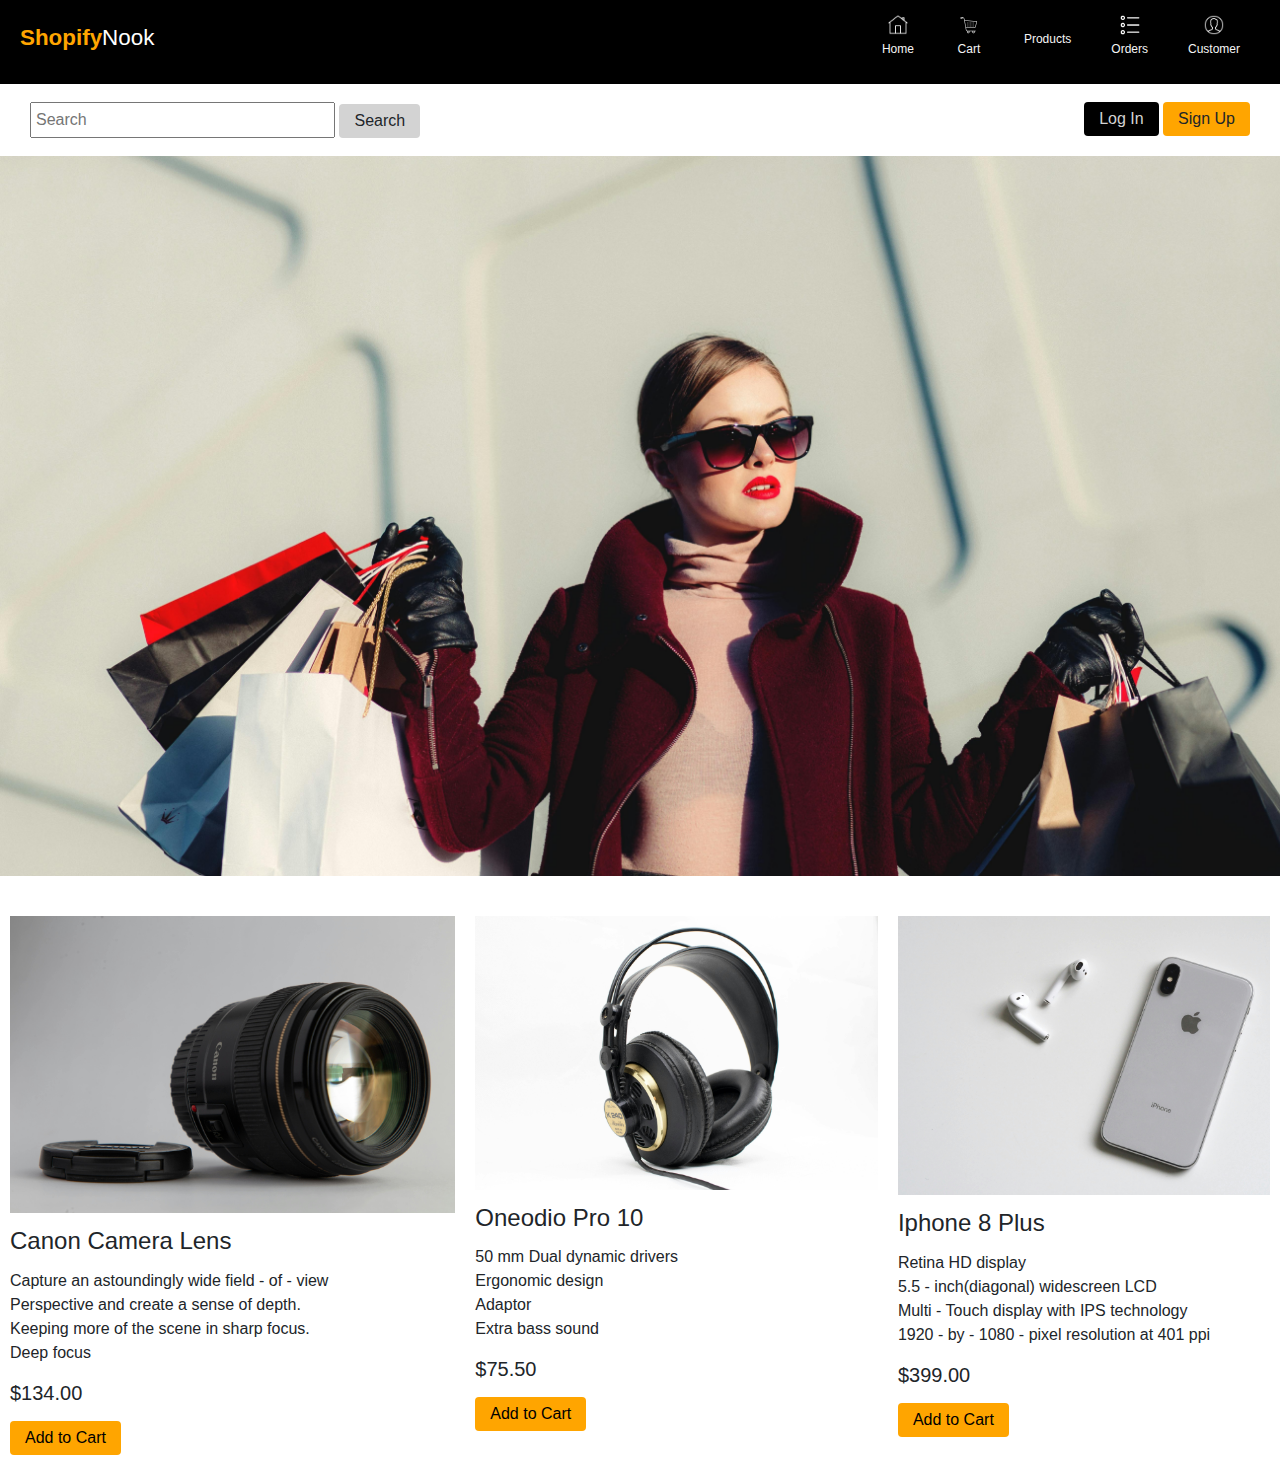
==== index.html @ 9720ec9d "update" ====
<!DOCTYPE html>
<html lang="en">
<head>
  <meta charset="UTF-8">
  <meta http-equiv="X-UA-Compatible" content="IE=Edge">
  <meta name="viewport" content="width=device-width, initial-scale=1">
  <link href="https://cdn.jsdelivr.net/npm/bootstrap@5.3.3/dist/css/bootstrap.min.css" rel="stylesheet" integrity="sha384-QWTKZyjpPEjISv5WaRU9OFeRpok6YctnYmDr5pNlyT2bRjXh0JMhjY6hW+ALEwIH" crossorigin="anonymous">
  <title>HTML</title>
  <link rel="stylesheet" href="style.css">
</head>

<body>
  <header>
    <div class="logo">
      <h1 class="shop-logo"><span>Shopify</span>Nook</h1>
    </div>
    <ul class="">
      <li><a class="" href="#home"><img src="images/icons/icons8-home-50.png"/>Home</a></li>
      <li><a class="" href="#Cart"><img src="images/icons/icons8-cart-80.png"/>Cart</a></li>
      <li><a class="" href="#products"><img src="images/icons/icons8-products-64 (1).png" alt="" />Products</a></li>
      <li><a class="" href="#orders"><img src="images/icons/icons8-list-64.png"/>Orders</a></li>
      <li><a class="" href="#customer"><img src="images/icons/icons8-user-50.png"/>Customer</a></li>
    </ul>
  </header>
  <div class="search-bar">
    <div class="search-input">
      <input type="text" name="search" id="search" placeholder="Search" />
      <button class="btn search">Search</button>
    </div>
    <div class="login-signup">
      <button class="btn login">Log In</button>
      <button class="btn signup">Sign Up</button>
    </div>
  </div>
  <section class="main-page">
    
  </section>
  <section class="products-container">
  </section>
  
  <script src="https://cdn.jsdelivr.net/npm/bootstrap@5.3.3/dist/js/bootstrap.bundle.min.js" integrity="sha384-YvpcrYf0tY3lHB60NNkmXc5s9fDVZLESaAA55NDzOxhy9GkcIdslK1eN7N6jIeHz" crossorigin="anonymous"></script>
  <script scr="/scripts/products.js"></script>
  <script src="/scripts/main.js"></script>
</body>
</html>
---- style.css ----
*{
  padding: 0;
  margin: 0;
  box-sizing: border-box;
  font-family: Arial, Helvetica, sans-serif;
}

header{
  display: flex;
  align-items: center;
  justify-content: space-between;
  background-color: #000;
  padding: 0 20px;
}

header .logo .shop-logo{
  color: white;
  font-weight: 100;
  font-size: 1.4rem;
}

header .logo .shop-logo span{
  font-weight: 700;
  color: orange;
}

header ul{
  display: flex;
  align-items: center;
}

header ul li{
  list-style-type: none;
  padding: 10px 20px;
}

header ul li img{
  width: 20px;
  margin: 5px;
}

header ul li a{
  text-decoration: none;
  color: whitesmoke;
  display: flex;
  flex-direction: column;
  justify-content: center;
  align-items: center;
  font-size: 0.75rem;
  font-weight: 300;
}

header ul li a:hover{
  color: orange;
}

.search-bar{
  display: flex;
  justify-content: space-between;
  padding: 18px 30px;
}

.search-input{
  width: 50%;
}
.search-bar .search-input input{
  width:50%;
  font-size: 1rem;
  padding: 4px;
}
.search-bar .search-input .search{
  background-color: lightgray;
}

.search-bar .search-input .search:hover{
  background-color: black;
  color: lightgray;
}

.btn{
  padding: 4px 14px;
  font-size: 1rem;
  border-radius: 4px;
  font-weight: 400;
  cursor: pointer;
}

.search-bar .login-signup .signup{
  background-color: orange;
}

.search-bar .login-signup .signup:hover{
  background-color: lightgray;
  color: black;
}

.search-bar .login-signup .login{
  background-color: black;
  color: lightgray;
}

.search-bar .login-signup .login:hover {
  background-color: lightgray;
  color: black;
}

.main-page{
  height: 80vh;
  background-image: url('/images/background/pexels-freestocks-291762.jpg');
  background-size: cover;
  margin-bottom: 30px;
}

.products-container{
  display: flex;
  justify-content: space-evenly;
}

.product-column{
  margin: 10px;
}

.products-container img{
  width: 100%;
}

.product-column .add-to-cart{
  background-color: orange;
  color: black;
  margin: 8px 0 0 0;
}

.product-column .add-to-cart:hover{
  background-color: black;
  color: lightgray;
}

.product-column h4{
  padding: 14px 0 5px 0;
}
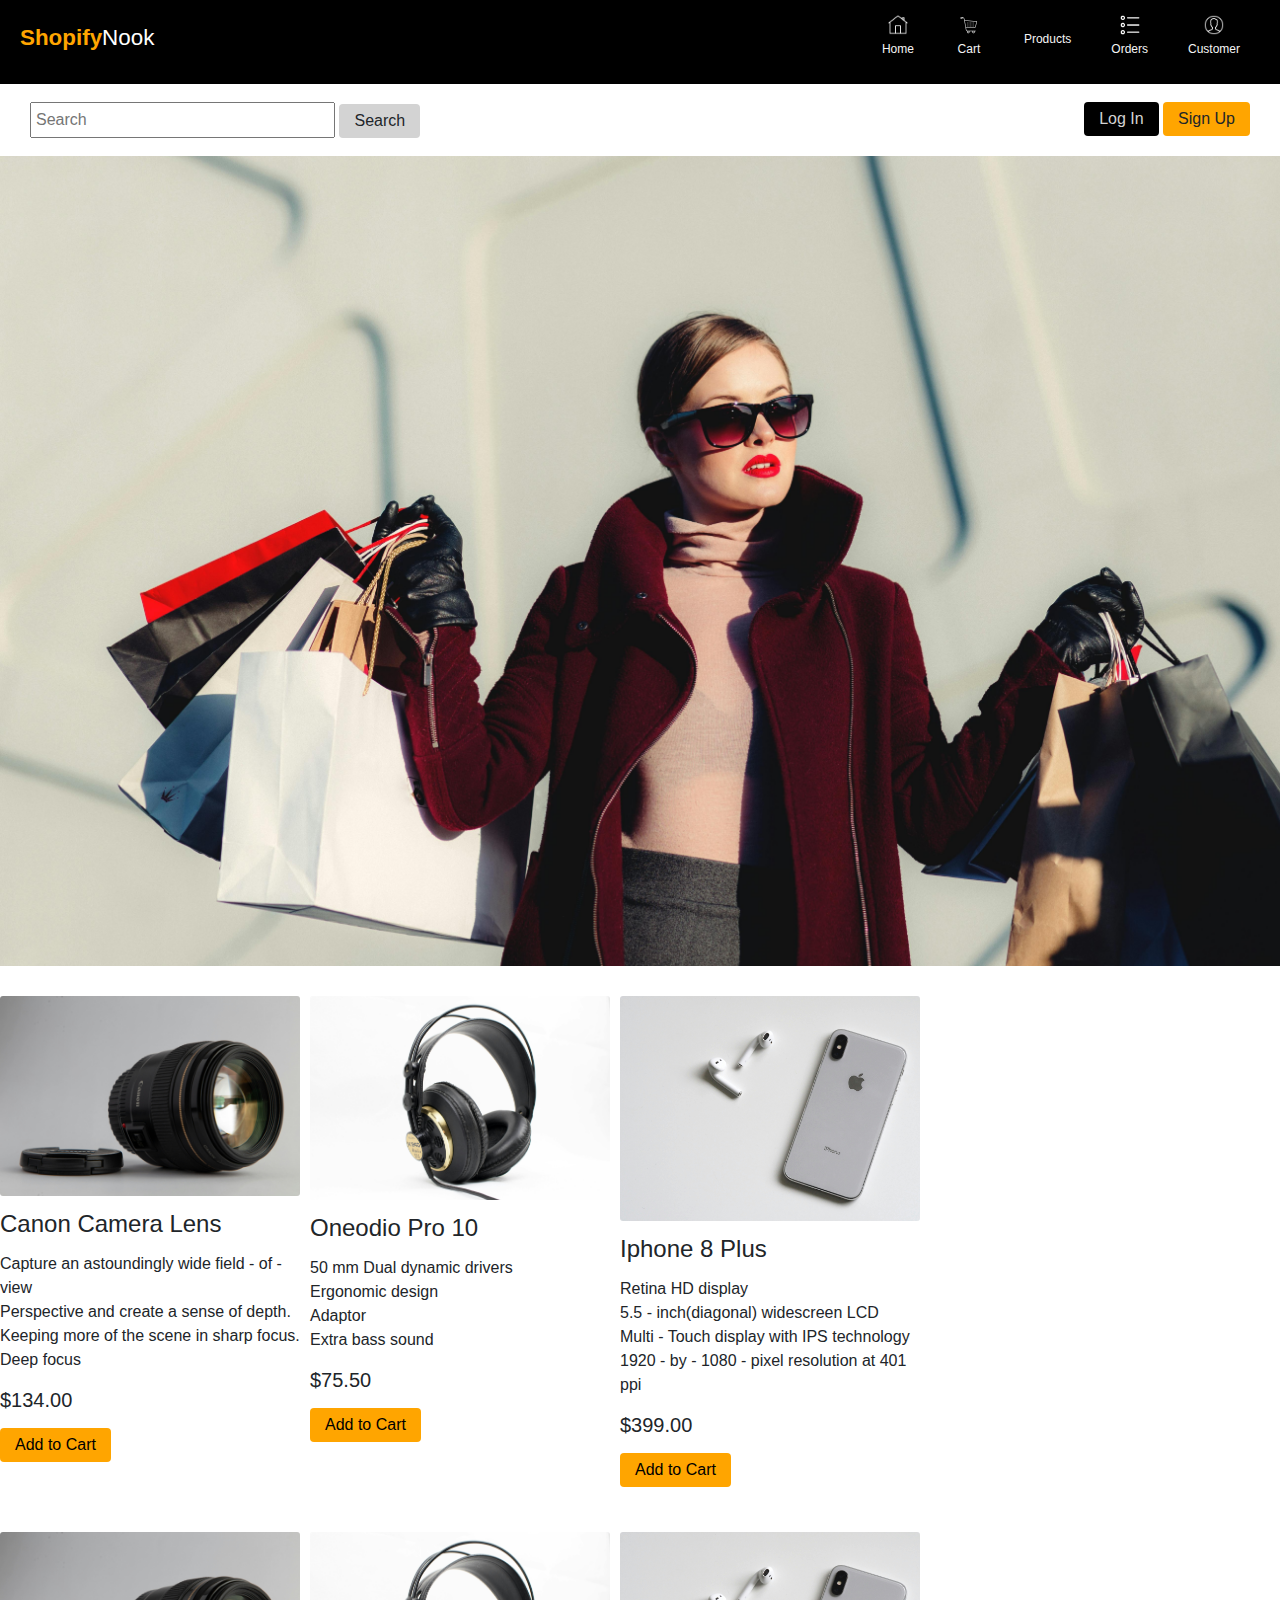
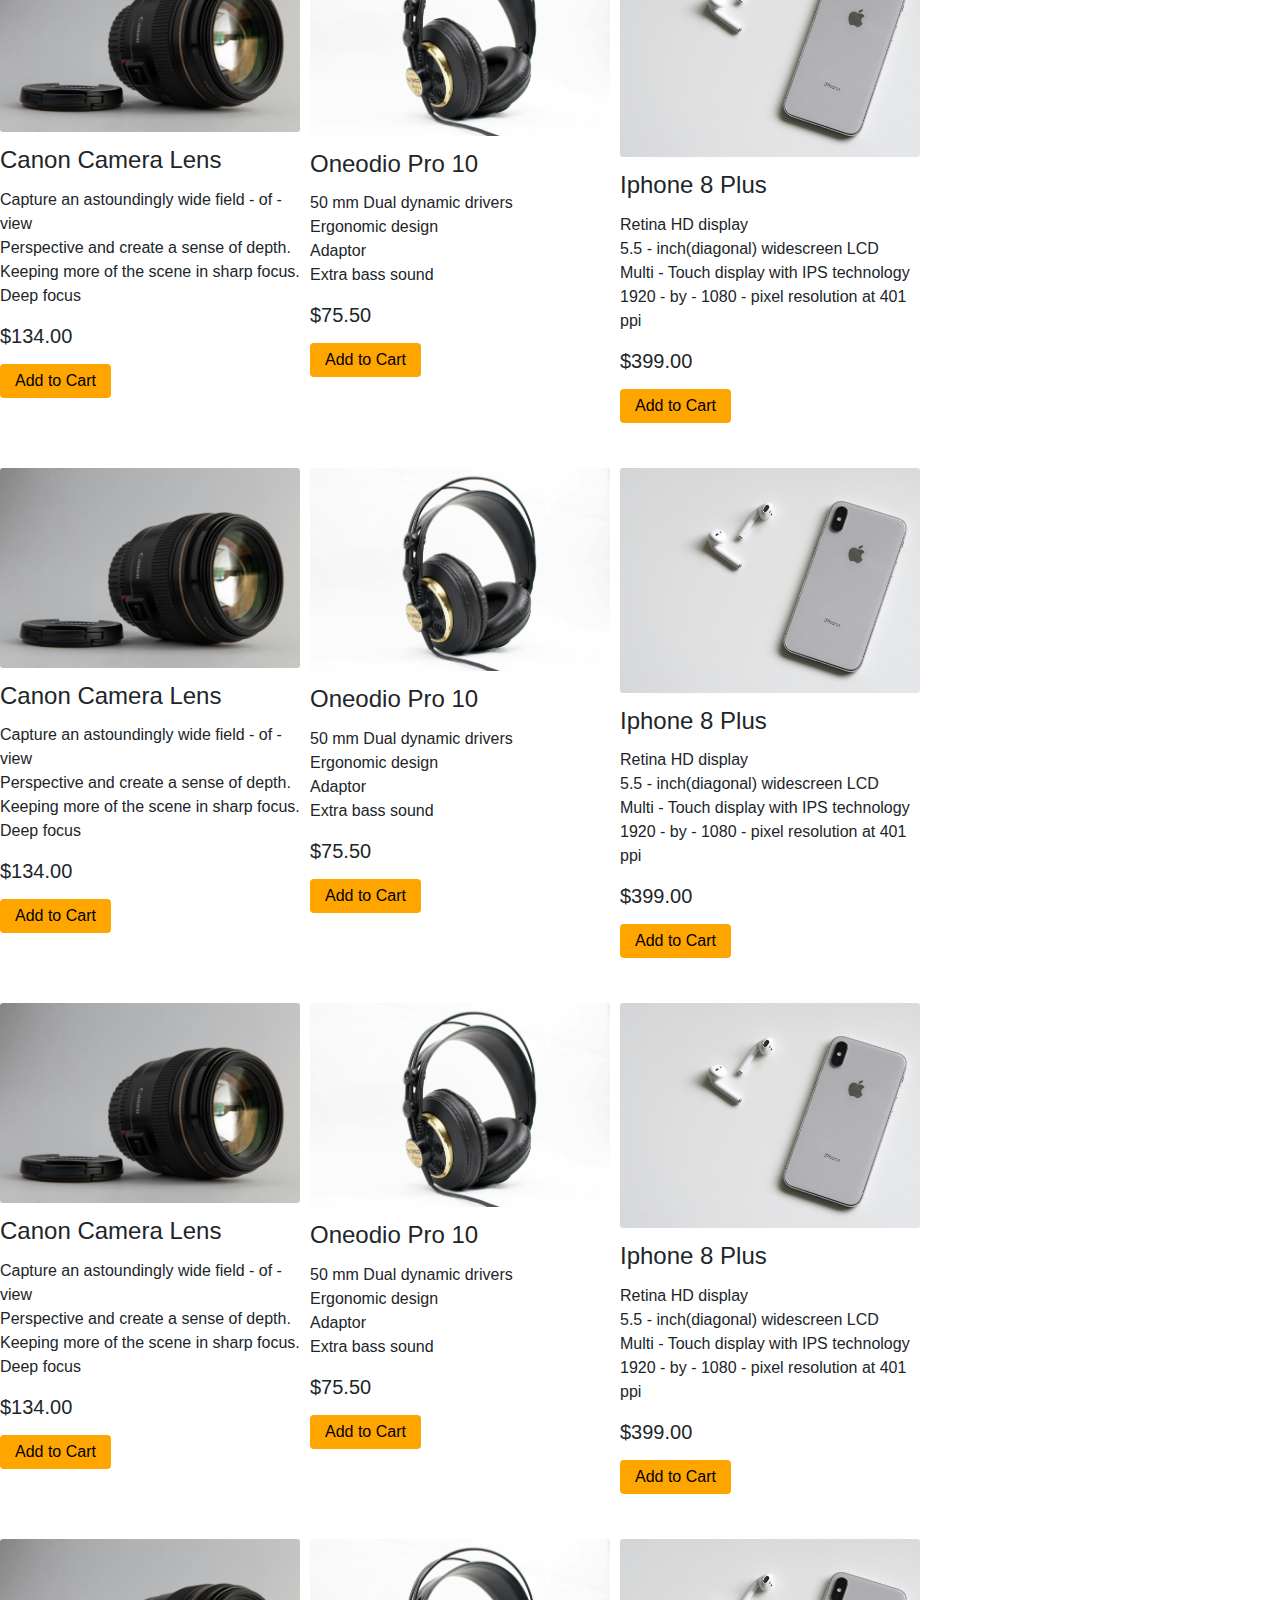
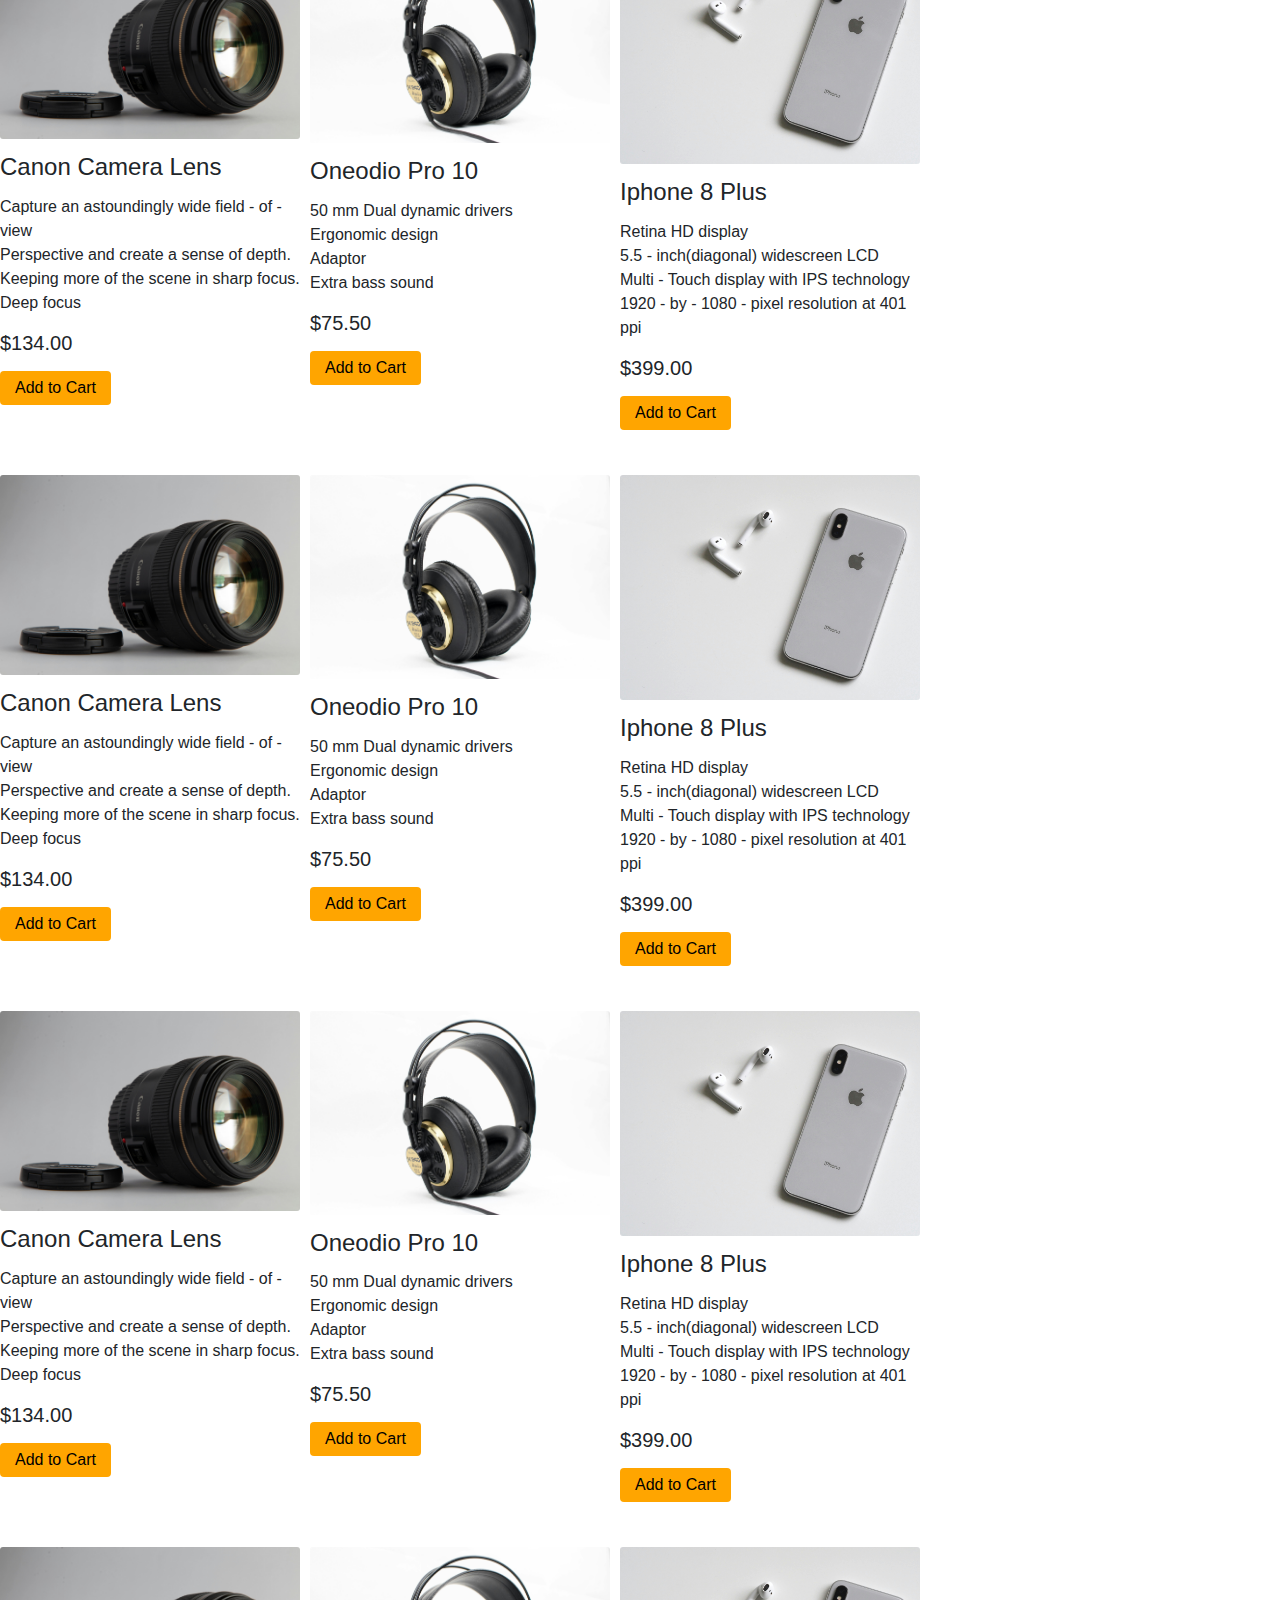
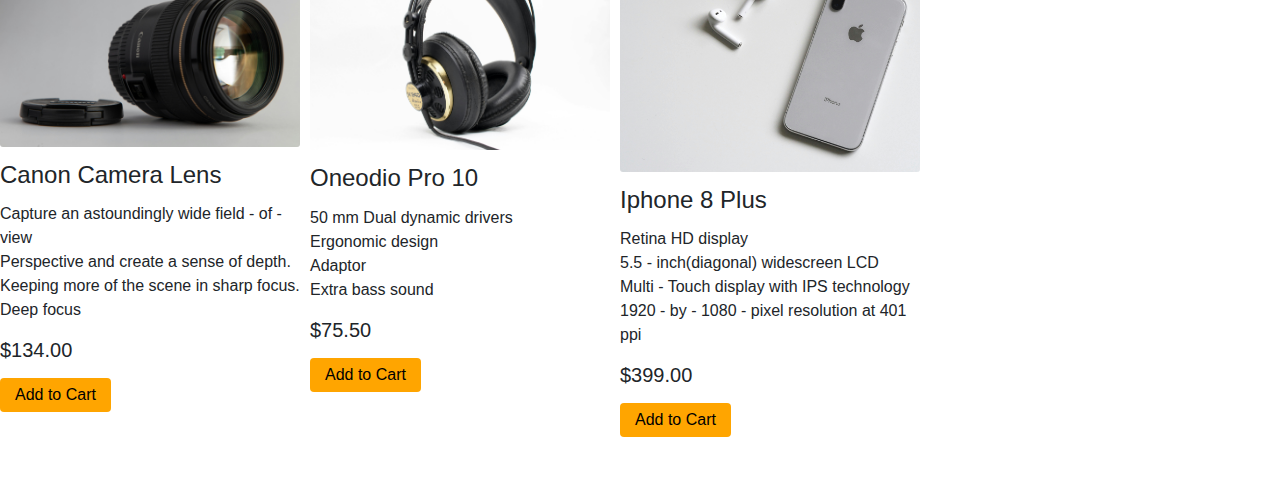
==== commit e6fbdd3d: "Add more products content to grid format" ====
--- a/index.html
+++ b/index.html
@@ -36,6 +36,7 @@
     
   </section>
   <section class="products-container">
+    
   </section>
   
   <script src="https://cdn.jsdelivr.net/npm/bootstrap@5.3.3/dist/js/bootstrap.bundle.min.js" integrity="sha384-YvpcrYf0tY3lHB60NNkmXc5s9fDVZLESaAA55NDzOxhy9GkcIdslK1eN7N6jIeHz" crossorigin="anonymous"></script>
--- a/style.css
+++ b/style.css
@@ -105,23 +105,30 @@
 }
 
 .main-page{
-  height: 80vh;
+  height: 90vh;
   background-image: url('/images/background/pexels-freestocks-291762.jpg');
   background-size: cover;
+  background-repeat: no-repeat;
+  background-position: center;
   margin-bottom: 30px;
 }
 
 .products-container{
-  display: flex;
-  justify-content: space-evenly;
+  display: grid;
+  grid-template-columns: repeat(3, 300px);
+  grid-template-rows: repeat(15, auto);
+  column-gap: 10px;
+  grid-row-gap: 3px;
 }
 
 .product-column{
-  margin: 10px;
+  width: auto;
+  height: auto;
 }
 
 .products-container img{
   width: 100%;
+  border-radius: 3px;
 }
 
 .product-column .add-to-cart{
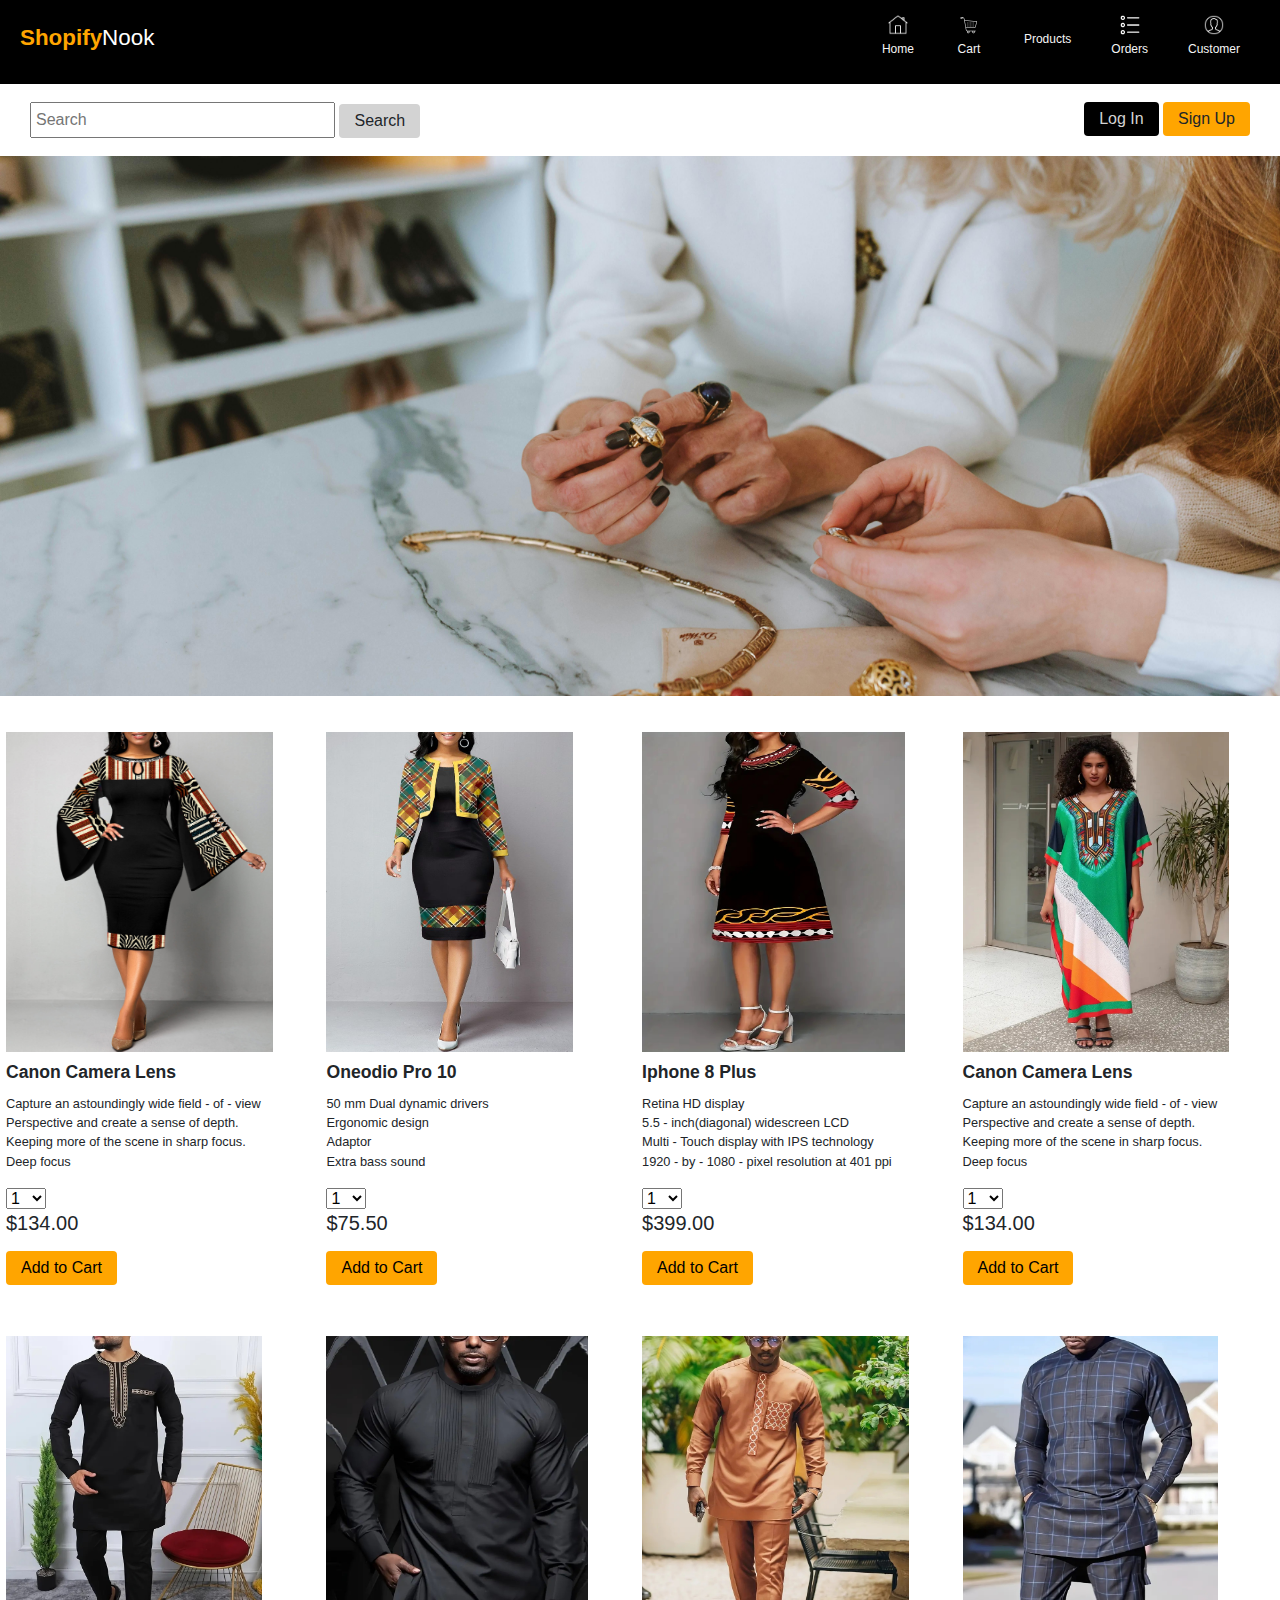
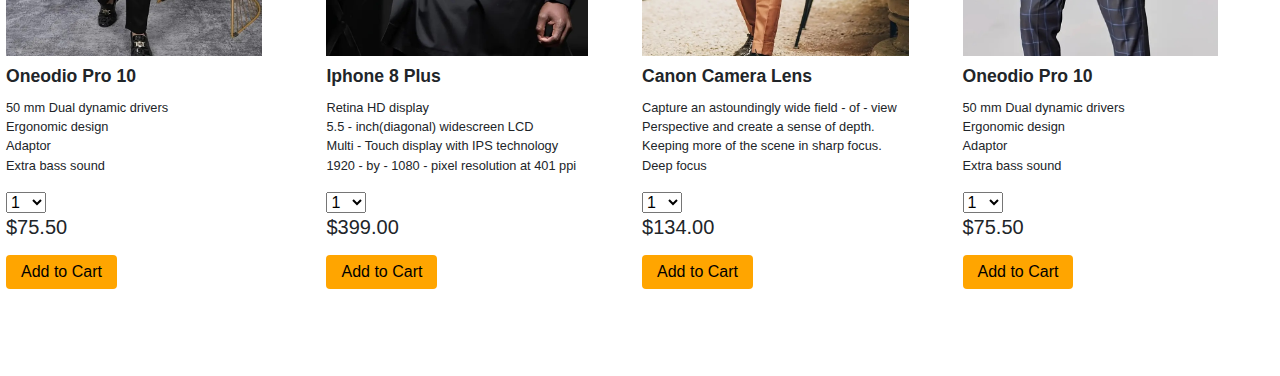
==== commit 56835085: "Add women and man african attire" ====
--- a/index.html
+++ b/index.html
@@ -38,7 +38,7 @@
   <section class="products-container">
     
   </section>
-  
+  <script src="https://ajax.googleapis.com/ajax/libs/jquery/3.7.1/jquery.min.js"></script>
   <script src="https://cdn.jsdelivr.net/npm/bootstrap@5.3.3/dist/js/bootstrap.bundle.min.js" integrity="sha384-YvpcrYf0tY3lHB60NNkmXc5s9fDVZLESaAA55NDzOxhy9GkcIdslK1eN7N6jIeHz" crossorigin="anonymous"></script>
   <script scr="/scripts/products.js"></script>
   <script src="/scripts/main.js"></script>
--- a/style.css
+++ b/style.css
@@ -105,20 +105,28 @@
 }
 
 .main-page{
-  height: 90vh;
-  background-image: url('/images/background/pexels-freestocks-291762.jpg');
+  height: 60vh;
+  background-image: url('/images/background/pexels-anastasia-shuraeva-5705481.jpg');
   background-size: cover;
   background-repeat: no-repeat;
   background-position: center;
   margin-bottom: 30px;
 }
 
+@media (min-width: 1024px) {
+  .products-container {
+    grid-template-columns: repeat(6, auto);
+  }
+}
+
+
 .products-container{
   display: grid;
-  grid-template-columns: repeat(3, 300px);
+  grid-template-columns: repeat(4, auto);
   grid-template-rows: repeat(15, auto);
-  column-gap: 10px;
+  column-gap: 3px;
   grid-row-gap: 3px;
+  padding: 3px;
 }
 
 .product-column{
@@ -128,7 +136,7 @@
 
 .products-container img{
   width: 100%;
-  border-radius: 3px;
+  height: 320px;
 }
 
 .product-column .add-to-cart{
@@ -143,5 +151,19 @@
 }
 
 .product-column h4{
-  padding: 14px 0 5px 0;
+  padding: 10px 0 3px 0;
+  font-size: 1.1rem;
+  font-weight: 700;
 }
+.product-column p{
+  font-size: 0.8rem;
+  text-align: justify;
+}
+
+.image-modal{
+  position: absolute;
+  width: 100%;
+  height: 100%;
+  left: 0;
+  top: 0;
+}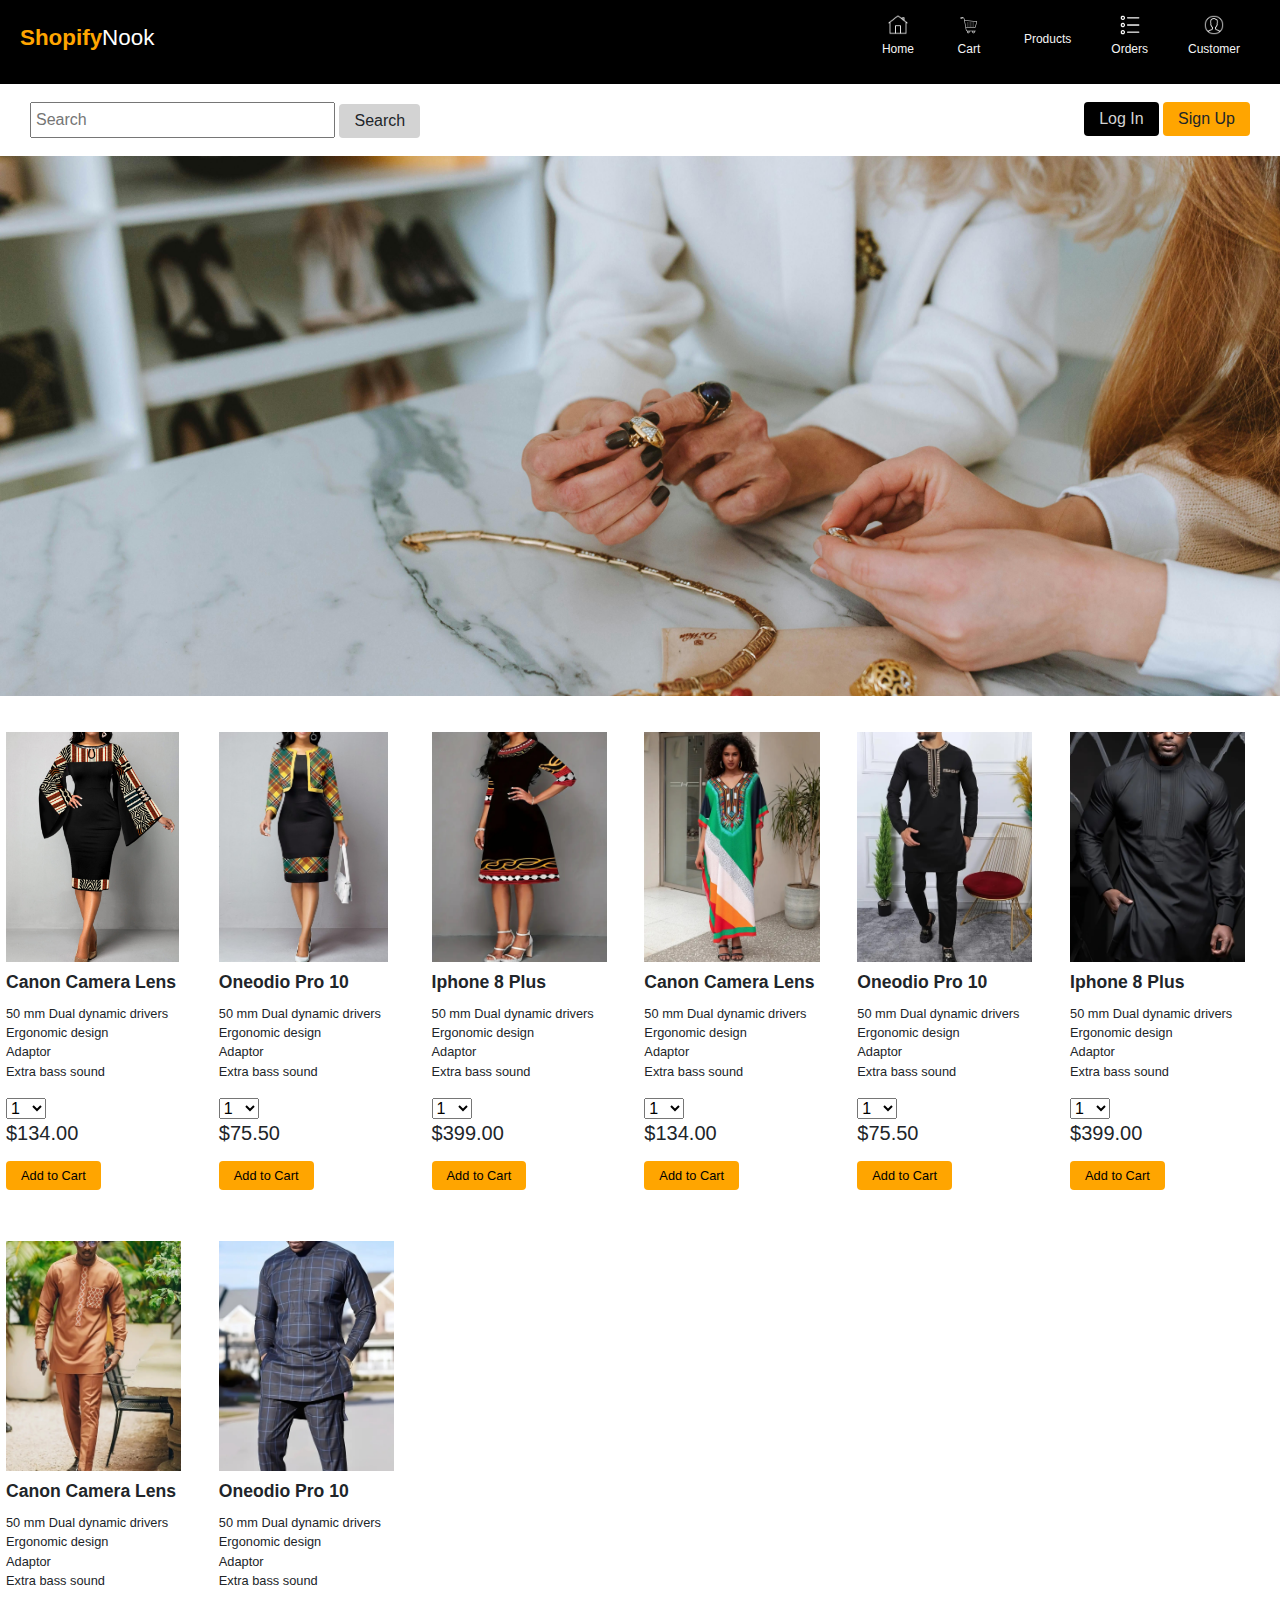
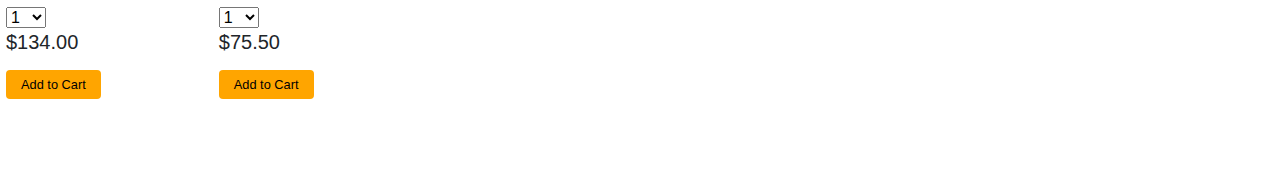
==== commit 099f9099: "Make all product columns of equal size" ====
--- a/index.html
+++ b/index.html
@@ -15,7 +15,7 @@
       <h1 class="shop-logo"><span>Shopify</span>Nook</h1>
     </div>
     <ul class="">
-      <li><a class="" href="#home"><img src="images/icons/icons8-home-50.png"/>Home</a></li>
+      <li><a class="" href="#index.html"><img src="images/icons/icons8-home-50.png"/>Home</a></li>
       <li><a class="" href="#Cart"><img src="images/icons/icons8-cart-80.png"/>Cart</a></li>
       <li><a class="" href="#products"><img src="images/icons/icons8-products-64 (1).png" alt="" />Products</a></li>
       <li><a class="" href="#orders"><img src="images/icons/icons8-list-64.png"/>Orders</a></li>
--- a/style.css
+++ b/style.css
@@ -113,16 +113,9 @@
   margin-bottom: 30px;
 }
 
-@media (min-width: 1024px) {
-  .products-container {
-    grid-template-columns: repeat(6, auto);
-  }
-}
-
-
 .products-container{
   display: grid;
-  grid-template-columns: repeat(4, auto);
+  grid-template-columns: repeat(5, auto);
   grid-template-rows: repeat(15, auto);
   column-gap: 3px;
   grid-row-gap: 3px;
@@ -136,7 +129,8 @@
 
 .products-container img{
   width: 100%;
-  height: 320px;
+  height: 230px;
+  object-fit: cover;
 }
 
 .product-column .add-to-cart{
@@ -166,4 +160,45 @@
   height: 100%;
   left: 0;
   top: 0;
+}
+
+
+@media only screen and (max-width: 768px) {
+  .products-container {
+    grid-template-columns: repeat(4, auto);
+  }
+  .products-container img {
+  width: 100%;
+  height: 220px;
+  object-fit: cover;
+  }
+  .product-column h4 {
+  padding: 10px 0 3px 0;
+  font-size: 1rem;
+  font-weight: 700;
+}
+
+.product-column p {
+  font-size: 0.75rem;
+  text-align: justify;
+  }
+}
+  
+
+@media only screen and (min-width: 1100px) {
+  .products-container {
+    grid-template-columns: repeat(6, auto);
+  }
+  .products-container img {
+  width: 100%;
+  height: 230px;
+  object-fit: cover;
+  }
+  
+.product-column .add-to-cart {
+  background-color: orange;
+  color: black;
+  margin: 8px 0 0 0;
+  font-size: 0.8rem;
+  }
 }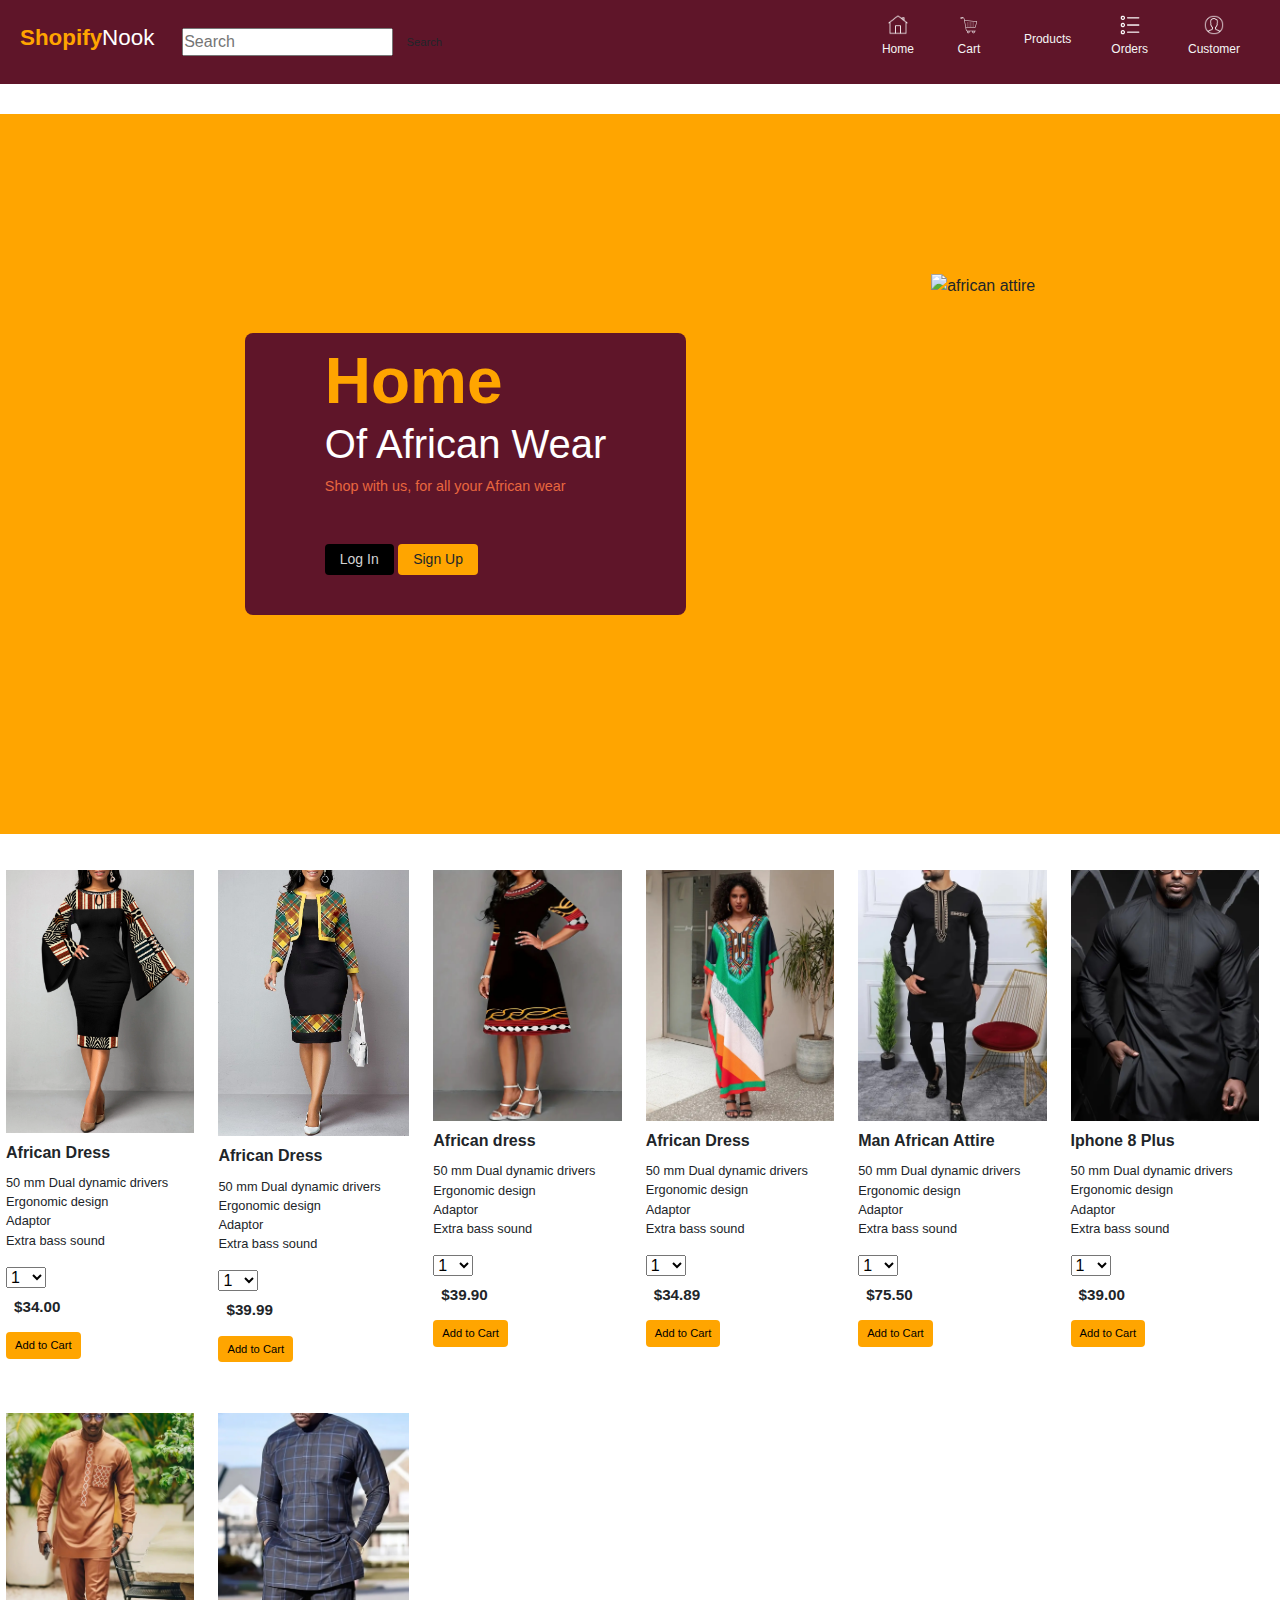
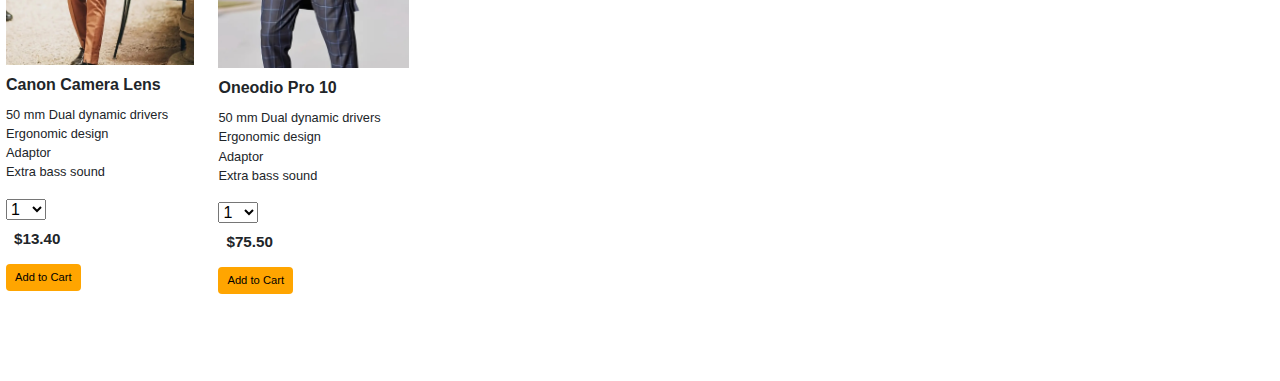
==== commit ca162e0a: "update" ====
--- a/index.html
+++ b/index.html
@@ -14,6 +14,10 @@
     <div class="logo">
       <h1 class="shop-logo"><span>Shopify</span>Nook</h1>
     </div>
+    <div class="search-input">
+      <input type="text" name="search" id="search" placeholder="Search" />
+      <button class="btn search">Search</button>
+    </div>
     <ul class="">
       <li><a class="" href="#index.html"><img src="images/icons/icons8-home-50.png"/>Home</a></li>
       <li><a class="" href="#Cart"><img src="images/icons/icons8-cart-80.png"/>Cart</a></li>
@@ -22,18 +26,22 @@
       <li><a class="" href="#customer"><img src="images/icons/icons8-user-50.png"/>Customer</a></li>
     </ul>
   </header>
-  <div class="search-bar">
-    <div class="search-input">
-      <input type="text" name="search" id="search" placeholder="Search" />
-      <button class="btn search">Search</button>
+  <section class="main-page">
+    <div class="heading-div">
+      <div>
+        <h1 class="main-heading">
+          <span>Home</span>
+          <br>
+          Of African Wear
+        </h1>
+      </div>
+      <p>Shop with us, for all your African wear</p>
+      <div class="login-signup">
+        <button class="btn login">Log In</button>
+        <button class="btn signup">Sign Up</button>
+      </div>
     </div>
-    <div class="login-signup">
-      <button class="btn login">Log In</button>
-      <button class="btn signup">Sign Up</button>
-    </div>
-  </div>
-  <section class="main-page">
-    
+    <img src="images/products/menAfrican1B.png" alt="african attire">
   </section>
   <section class="products-container">
     
--- a/style.css
+++ b/style.css
@@ -6,10 +6,11 @@
 }
 
 header{
+  width: 100%;
   display: flex;
   align-items: center;
   justify-content: space-between;
-  background-color: #000;
+  background-color: #5F1529;
   padding: 0 20px;
 }
 
@@ -78,41 +79,76 @@
 }
 
 .btn{
+  padding: 4px 8px;
+  font-size: 0.7rem;
+  border-radius: 4px;
+  font-weight: 200;
+  cursor: pointer;
+}
+
+.login-signup .signup{
+  background-color: orange;
+  font-size: 14px;
   padding: 4px 14px;
-  font-size: 1rem;
-  border-radius: 4px;
-  font-weight: 400;
-  cursor: pointer;
-}
-
-.search-bar .login-signup .signup{
-  background-color: orange;
-}
-
-.search-bar .login-signup .signup:hover{
+}
+
+.login-signup .signup:hover{
   background-color: lightgray;
   color: black;
 }
 
-.search-bar .login-signup .login{
+.login-signup .login{
   background-color: black;
   color: lightgray;
-}
-
-.search-bar .login-signup .login:hover {
+  margin: 30px 0;
+  font-size: 14px;
+  padding: 4px 14px;
+}
+
+.login-signup .login:hover {
   background-color: lightgray;
   color: black;
 }
 
 .main-page{
-  height: 60vh;
-  background-image: url('/images/background/pexels-anastasia-shuraeva-5705481.jpg');
-  background-size: cover;
-  background-repeat: no-repeat;
-  background-position: center;
-  margin-bottom: 30px;
-}
-
+  height: 80vh;
+  display: flex;
+  justify-content: space-evenly;
+  align-items: center;
+  margin: 30px 0;
+  /*background-color: #AC919B;*/
+  background-color: orange;
+}
+
+.main-page img{
+  height: 400px;
+  width: auto;
+}
+
+.main-page h1{
+  color: #fff;
+}
+
+.main-page h1>span{
+  font-size: 4rem;
+  font-weight: 700;
+  color: orange;
+}
+
+.main-page p{
+  font-size: 0.9rem;
+  font-weight: 200;
+  color: #E9673F;
+}
+.main-page .heading-div{
+  display: flex;
+  flex-direction: column;
+  justify-content: space-between;
+  align-items: flex-start;
+  background-color: #5F1529;
+  padding: 10px 80px;
+  border-radius: 8px;
+}
 .products-container{
   display: grid;
   grid-template-columns: repeat(5, auto);
@@ -136,7 +172,6 @@
 .product-column .add-to-cart{
   background-color: orange;
   color: black;
-  margin: 8px 0 0 0;
 }
 
 .product-column .add-to-cart:hover{
@@ -146,7 +181,7 @@
 
 .product-column h4{
   padding: 10px 0 3px 0;
-  font-size: 1.1rem;
+  font-size: 1rem;
   font-weight: 700;
 }
 .product-column p{
@@ -154,6 +189,11 @@
   text-align: justify;
 }
 
+.product-column h5{
+  font-size: 0.95rem;
+  padding: 8px;
+  font-weight: bold;
+}
 .image-modal{
   position: absolute;
   width: 100%;
@@ -191,14 +231,28 @@
   }
   .products-container img {
   width: 100%;
-  height: 230px;
-  object-fit: cover;
-  }
-  
-.product-column .add-to-cart {
-  background-color: orange;
-  color: black;
-  margin: 8px 0 0 0;
-  font-size: 0.8rem;
+  height: auto;
+  object-fit: cover;
+  }
+}
+
+@media only screen and (max-width: 575px) {
+  .products-container {
+    grid-template-columns: repeat(1, auto);
+  }
+  .products-container img {
+  width: 100%;
+  height: auto;
+  object-fit: cover;
+  }
+  .product-column h4 {
+  padding: 10px 0 3px 0;
+  font-size: 1rem;
+  font-weight: 700;
+}
+
+.product-column p {
+  font-size: 0.75rem;
+  text-align: justify;
   }
 }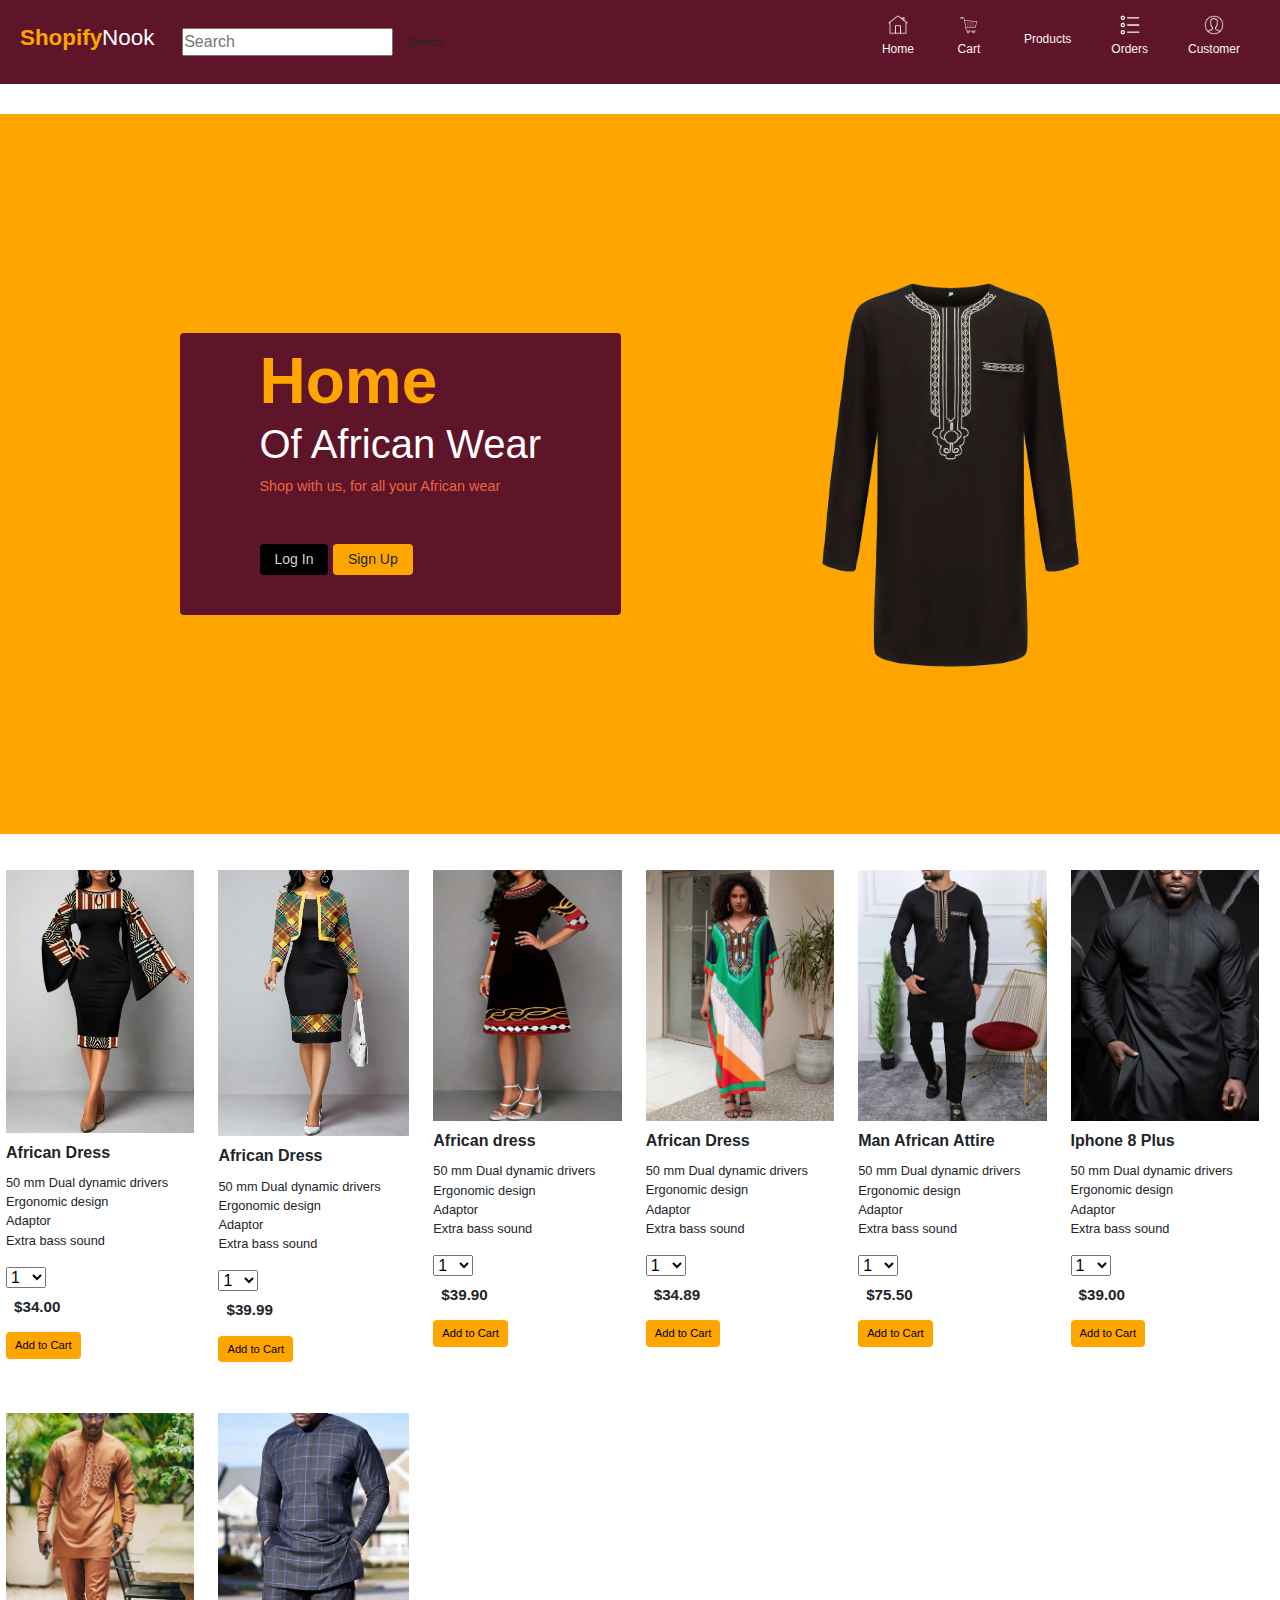
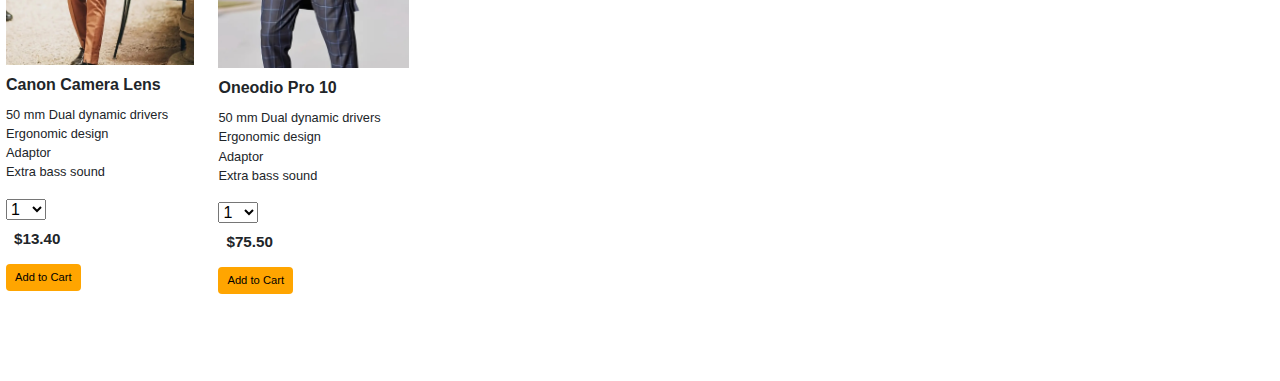
==== commit ef751ba2: "update" ====
--- a/index.html
+++ b/index.html
@@ -41,7 +41,9 @@
         <button class="btn signup">Sign Up</button>
       </div>
     </div>
-    <img src="images/products/menAfrican1B.png" alt="african attire">
+    <div class="landing-page-images">
+      <img class="image-1" src="images/products/menAfrican1B.png" alt="african attire">
+    </div>
   </section>
   <section class="products-container">
     
--- a/style.css
+++ b/style.css
@@ -147,8 +147,9 @@
   align-items: flex-start;
   background-color: #5F1529;
   padding: 10px 80px;
-  border-radius: 8px;
-}
+  border-radius: 4px;
+}
+
 .products-container{
   display: grid;
   grid-template-columns: repeat(5, auto);
@@ -222,6 +223,9 @@
   font-size: 0.75rem;
   text-align: justify;
   }
+  .main-page{
+    height: 60vh;
+  }
 }
   
 
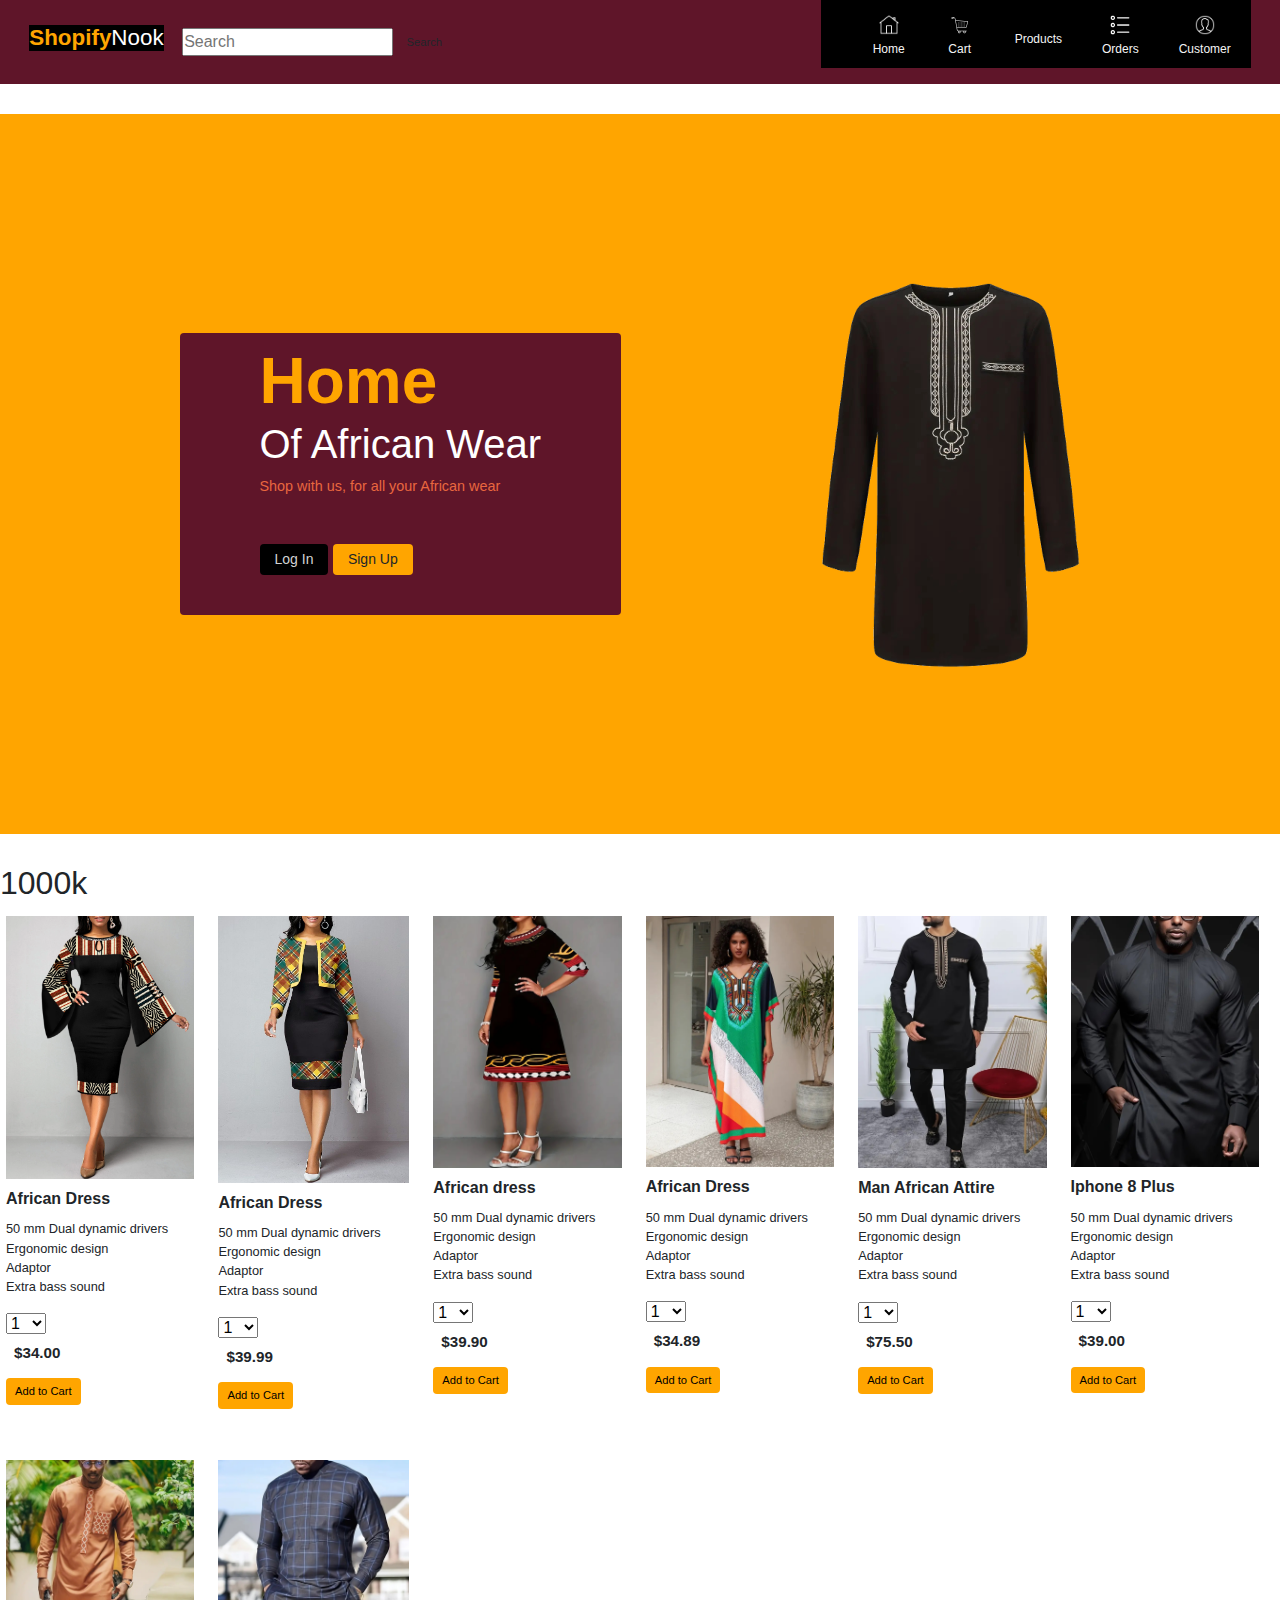
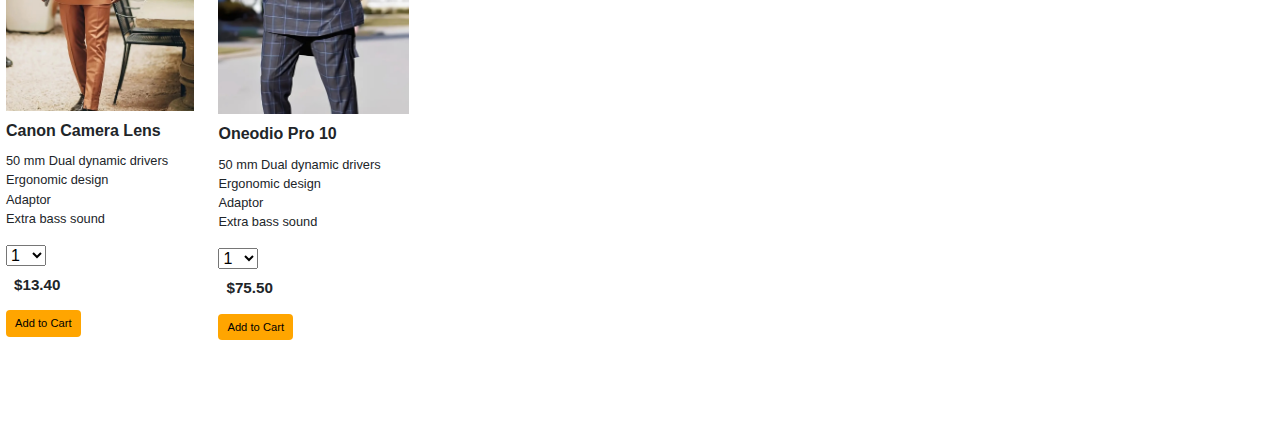
==== commit ed02b55f: "update" ====
--- a/index.html
+++ b/index.html
@@ -45,6 +45,17 @@
       <img class="image-1" src="images/products/menAfrican1B.png" alt="african attire">
     </div>
   </section>
+  <section class="testimonials">
+    <div class="products-sold testimonials-subsection">
+      <h2>1000k</h2>
+    </div>
+    <div class="happy-customers testimonials-subsection">
+      <h2></h2>
+    </div>
+    <div class="returning-customers testimonials-subsection">
+      
+    </div>
+  </section>
   <section class="products-container">
     
   </section>
--- a/style.css
+++ b/style.css
@@ -9,7 +9,7 @@
   width: 100%;
   display: flex;
   align-items: center;
-  justify-content: space-between;
+  justify-content: space-around;
   background-color: #5F1529;
   padding: 0 20px;
 }
@@ -18,16 +18,20 @@
   color: white;
   font-weight: 100;
   font-size: 1.4rem;
+  background-color: black;
 }
 
 header .logo .shop-logo span{
   font-weight: 700;
   color: orange;
 }
-
+.header .search-input{
+  background-color: black
+}
 header ul{
   display: flex;
   align-items: center;
+  background: black;
 }
 
 header ul li{
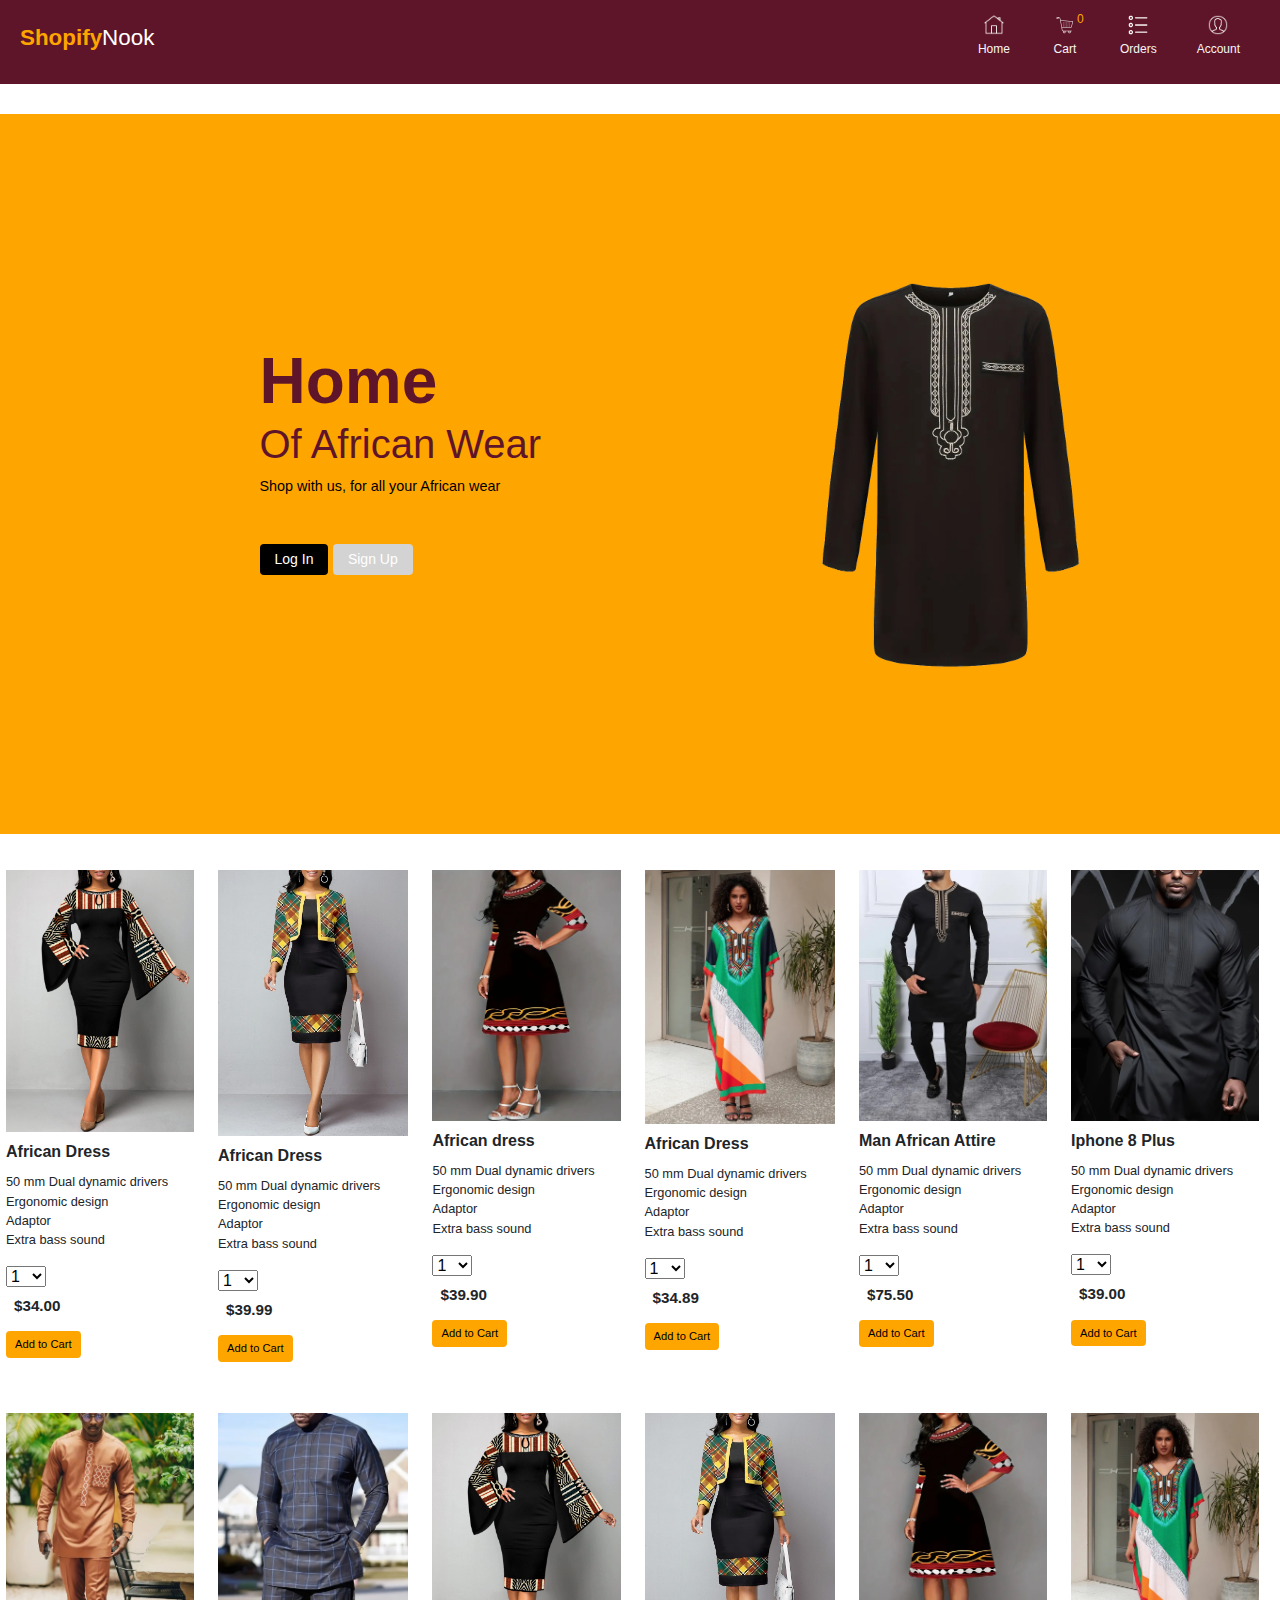
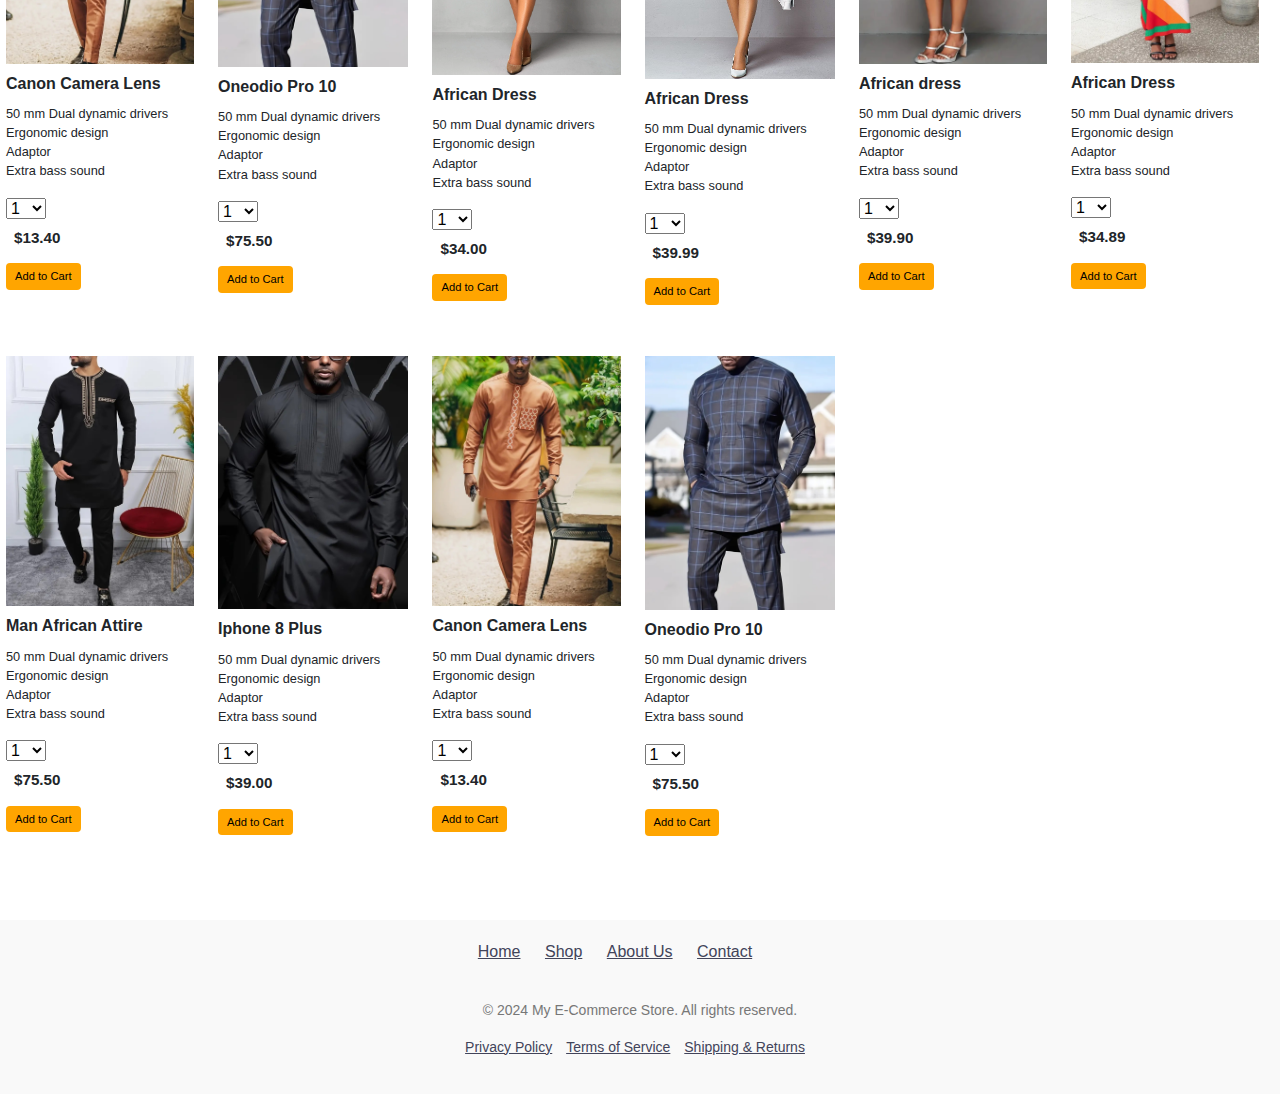
==== commit a133687e: "Update project" ====
--- a/index.html
+++ b/index.html
@@ -6,7 +6,7 @@
   <meta name="viewport" content="width=device-width, initial-scale=1">
   <link href="https://cdn.jsdelivr.net/npm/bootstrap@5.3.3/dist/css/bootstrap.min.css" rel="stylesheet" integrity="sha384-QWTKZyjpPEjISv5WaRU9OFeRpok6YctnYmDr5pNlyT2bRjXh0JMhjY6hW+ALEwIH" crossorigin="anonymous">
   <title>HTML</title>
-  <link rel="stylesheet" href="style.css">
+  <link rel="stylesheet" href="/styles/style.css">
 </head>
 
 <body>
@@ -14,16 +14,15 @@
     <div class="logo">
       <h1 class="shop-logo"><span>Shopify</span>Nook</h1>
     </div>
-    <div class="search-input">
+   <!--<div class="search-input">
       <input type="text" name="search" id="search" placeholder="Search" />
       <button class="btn search">Search</button>
-    </div>
+    </div>-->
     <ul class="">
-      <li><a class="" href="#index.html"><img src="images/icons/icons8-home-50.png"/>Home</a></li>
-      <li><a class="" href="#Cart"><img src="images/icons/icons8-cart-80.png"/>Cart</a></li>
-      <li><a class="" href="#products"><img src="images/icons/icons8-products-64 (1).png" alt="" />Products</a></li>
+      <li><a class="" href="index.html"><img src="images/icons/icons8-home-50.png"/>Home</a></li>
+      <li><a class="" href="checkout.html"><span class="js-cart-quantity">0</span><img src="images/icons/icons8-cart-80.png"/>Cart</a></li>
       <li><a class="" href="#orders"><img src="images/icons/icons8-list-64.png"/>Orders</a></li>
-      <li><a class="" href="#customer"><img src="images/icons/icons8-user-50.png"/>Customer</a></li>
+      <li><a class="" href="/signup-login.html"><img src="images/icons/icons8-user-50.png"/>Account</a></li>
     </ul>
   </header>
   <section class="main-page">
@@ -37,8 +36,8 @@
       </div>
       <p>Shop with us, for all your African wear</p>
       <div class="login-signup">
-        <button class="btn login">Log In</button>
-        <button class="btn signup">Sign Up</button>
+        <button class="btn login"><a href="/signup-login.html">Log In</a></button>
+        <button class="btn signup"><a href="/signup-login.html">Sign Up</a></button>
       </div>
     </div>
     <div class="landing-page-images">
@@ -47,7 +46,7 @@
   </section>
   <section class="testimonials">
     <div class="products-sold testimonials-subsection">
-      <h2>1000k</h2>
+      <h2></h2>
     </div>
     <div class="happy-customers testimonials-subsection">
       <h2></h2>
@@ -59,9 +58,37 @@
   <section class="products-container">
     
   </section>
+  <footer class="ecommerce-footer">
+  <div class="footer-top">
+    <div class="footer-logo">
+      <!--<img src="logo.png" alt="Company Logo">-->
+    </div>
+    <div class="footer-links">
+      <ul>
+        <li><a href="#">Home</a></li>
+        <li><a href="#">Shop</a></li>
+        <li><a href="#">About Us</a></li>
+        <li><a href="#">Contact</a></li>
+      </ul>
+    </div>
+    <div class="footer-social">
+      <a href="#"><i class="bx bxl-facebook"></i></a>
+      <a href="#"><i class="bx bxl-twitter"></i></a>
+      <a href="#"><i class="bx bxl-instagram"></i></a>
+    </div>
+  </div>
+  <div class="footer-bottom">
+    <p>© 2024 My E-Commerce Store. All rights reserved.</p>
+    <ul class="footer-legal-links">
+      <li><a href="#">Privacy Policy</a></li>
+      <li><a href="#">Terms of Service</a></li>
+      <li><a href="#">Shipping & Returns</a></li>
+    </ul>
+  </div>
+</footer>
   <script src="https://ajax.googleapis.com/ajax/libs/jquery/3.7.1/jquery.min.js"></script>
   <script src="https://cdn.jsdelivr.net/npm/bootstrap@5.3.3/dist/js/bootstrap.bundle.min.js" integrity="sha384-YvpcrYf0tY3lHB60NNkmXc5s9fDVZLESaAA55NDzOxhy9GkcIdslK1eN7N6jIeHz" crossorigin="anonymous"></script>
-  <script scr="/scripts/products.js"></script>
-  <script src="/scripts/main.js"></script>
+  
+  <script type="module" src="/scripts/main.js"></script>
 </body>
 </html>--- a/styles/style.css
+++ b/styles/style.css
@@ -0,0 +1,329 @@
+*{
+  padding: 0;
+  margin: 0;
+  box-sizing: border-box;
+  font-family: Arial, Helvetica, sans-serif;
+}
+
+header{
+  width: 100%;
+  display: flex;
+  align-items: center;
+  justify-content: space-between;
+  background-color: #5F1529;
+  /*background-color: #f9f9f9;*/
+  padding: 0 20px;
+}
+
+header .logo .shop-logo{
+  color: white;
+  font-weight: 100;
+  font-size: 1.4rem;
+}
+
+header .logo .shop-logo span{
+  font-weight: 700;
+  color: orange;
+}
+.header .search-input{
+}
+header ul{
+  display: flex;
+  align-items: center;
+}
+
+header ul li{
+  list-style-type: none;
+  padding: 10px 20px;
+  position: relative;
+}
+
+header ul li span{
+  color: orange;
+  position: absolute;
+  top: 10px;
+  left: 47px;
+}
+
+header ul li img{
+  width: 20px;
+  margin: 5px;
+}
+
+header ul li a{
+  text-decoration: none;
+  color: whitesmoke;
+  display: flex;
+  flex-direction: column;
+  justify-content: center;
+  align-items: center;
+  font-size: 0.75rem;
+  font-weight: 300;
+}
+
+header ul li a:hover{
+  color: orange;
+}
+
+.search-bar{
+  display: flex;
+  justify-content: space-between;
+  padding: 18px 30px;
+}
+
+.search-input{
+  width: 50%;
+}
+.search-bar .search-input input{
+  width:50%;
+  font-size: 1rem;
+  padding: 4px;
+}
+.search-bar .search-input .search{
+  background-color: lightgray;
+}
+
+.search-bar .search-input .search:hover{
+  background-color: black;
+  color: lightgray;
+}
+
+.btn{
+  padding: 4px 8px;
+  font-size: 0.7rem;
+  border-radius: 4px;
+  font-weight: 200;
+  cursor: pointer;
+}
+
+.login-signup .signup{
+  background-color: lightgray;
+  font-size: 14px;
+  padding: 4px 14px;
+  color: black;
+}
+
+.login-signup .signup:hover{
+  background-color: #42445A;
+  color: black;
+}
+
+.login-signup .login{
+  background-color: black;
+  color: lightgray;
+  margin: 30px 0;
+  font-size: 14px;
+  padding: 4px 14px;
+}
+
+.login-signup .login:hover {
+  background-color: lightgray;
+  color: black;
+}
+
+.main-page{
+  height: 80vh;
+  display: flex;
+  justify-content: space-evenly;
+  align-items: center;
+  margin: 30px 0;
+  /*background-color: #AC919B;*/
+  background-color: orange;
+}
+
+.main-page img{
+  height: 400px;
+  width: auto;
+}
+
+.main-page h1{
+  color: #5F1529;
+}
+
+.main-page h1>span{
+  font-size: 4rem;
+  font-weight: 700;
+  color: #5F1529;
+}
+
+.main-page a{
+  text-decoration: none;
+  color: white;
+}
+.main-page p{
+  font-size: 0.9rem;
+  font-weight: 200;
+  color: black;
+}
+.main-page .heading-div{
+  display: flex;
+  flex-direction: column;
+  justify-content: space-between;
+  align-items: flex-start;
+  /*background-color: #5F1529;*/
+  padding: 10px 80px;
+  border-radius: 4px;
+}
+
+.products-container{
+  display: grid;
+  grid-template-columns: repeat(5, auto);
+  grid-template-rows: repeat(15, auto);
+  column-gap: 3px;
+  grid-row-gap: 3px;
+  padding: 3px;
+}
+
+.product-column{
+  width: auto;
+  height: auto;
+}
+
+.products-container img{
+  width: 100%;
+  height: 230px;
+  object-fit: cover;
+}
+
+.product-column .add-to-cart{
+  background-color: orange;
+  color: black;
+}
+
+.product-column .add-to-cart:hover{
+  background-color: black;
+  color: lightgray;
+}
+
+.product-column h4{
+  padding: 10px 0 3px 0;
+  font-size: 1rem;
+  font-weight: 700;
+}
+.product-column p{
+  font-size: 0.8rem;
+  text-align: justify;
+}
+
+.product-column h5{
+  font-size: 0.95rem;
+  padding: 8px;
+  font-weight: bold;
+}
+.image-modal{
+  position: absolute;
+  width: 100%;
+  height: 100%;
+  left: 0;
+  top: 0;
+}
+
+
+@media only screen and (max-width: 768px) {
+  .products-container {
+    grid-template-columns: repeat(4, auto);
+  }
+  .products-container img {
+  width: 100%;
+  height: 220px;
+  object-fit: cover;
+  }
+  .product-column h4 {
+  padding: 10px 0 3px 0;
+  font-size: 1rem;
+  font-weight: 700;
+}
+
+.product-column p {
+  font-size: 0.75rem;
+  text-align: justify;
+  }
+  .main-page{
+    height: 60vh;
+  }
+}
+  
+
+@media only screen and (min-width: 1100px) {
+  .products-container {
+    grid-template-columns: repeat(6, auto);
+  }
+  .products-container img {
+  width: 100%;
+  height: auto;
+  object-fit: cover;
+  }
+}
+
+@media only screen and (max-width: 575px) {
+  .products-container {
+    grid-template-columns: repeat(1, auto);
+  }
+  .products-container img {
+  width: 100%;
+  height: auto;
+  object-fit: cover;
+  }
+  .product-column h4 {
+  padding: 10px 0 3px 0;
+  font-size: 1rem;
+  font-weight: 700;
+}
+
+.product-column p {
+  font-size: 0.75rem;
+  text-align: justify;
+  }
+}
+
+/* styles.css */
+.ecommerce-footer {
+    background-color: #f9f9f9;
+    padding: 20px;
+    text-align: center;
+}
+
+.footer-top {
+    display: flex;
+    justify-content: space-between;
+    align-items: center;
+    margin-bottom: 20px;
+}
+
+.footer-logo img {
+    max-width: 100px;
+}
+
+.footer-links ul {
+    list-style: none;
+    padding: 0;
+}
+
+.footer-links ul li {
+    display: inline-block;
+    margin-right: 20px;
+}
+
+.footer-links a, .footer-legal-links a{
+  color: #42445A;
+}
+.footer-social a {
+    font-size: 24px;
+    color: black;
+    margin-right: 10px;
+}
+
+.footer-bottom {
+    font-size: 14px;
+    color: #777;
+}
+
+.footer-legal-links {
+    list-style: none;
+    padding: 0;
+}
+
+.footer-legal-links li {
+    display: inline-block;
+    margin-right: 10px;
+}
